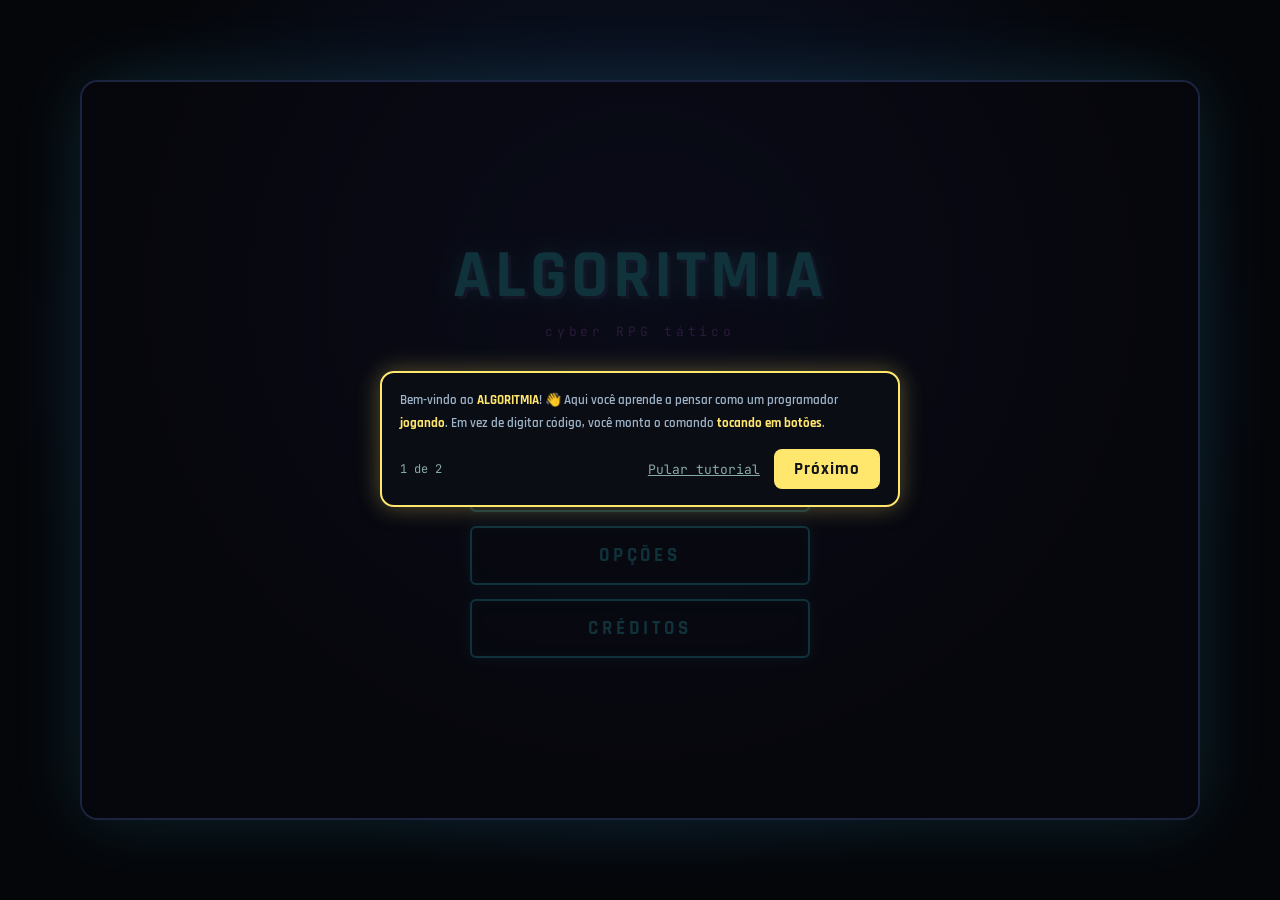
==== index.html @ fe7b75ea "Lançamento base da plataforma." ====
<!DOCTYPE html>
<html lang="pt-BR"><head>
<meta charset="UTF-8">
<meta name="viewport" content="width=device-width,initial-scale=1,maximum-scale=1,user-scalable=no,viewport-fit=cover">
<meta name="theme-color" content="#0b0d14">
<title>Algoritmia — Cyber RPG Tático</title>
<link href="https://fonts.googleapis.com/css2?family=JetBrains+Mono:wght@400;600&family=Rajdhani:wght@600;700&display=swap" rel="stylesheet">
<link rel="stylesheet" href="css/base.css">
<link rel="stylesheet" href="css/menu.css">
<link rel="stylesheet" href="css/battle.css">
<link rel="stylesheet" href="css/tutorial.css">
</head><body>
<main id="app">
  <section id="screen-title" class="screen active">
    <h1 class="logo">ALGORITMIA<small>cyber RPG tático</small></h1>
    <nav class="menu">
      <button class="pri" data-go="map">JOGAR</button>
      <button id="btn-how">COMO JOGAR</button>
      <button data-go="options">OPÇÕES</button>
      <button data-go="credits">CRÉDITOS</button>
    </nav>
  </section>

  <section id="screen-options" class="screen">
    <h2 class="logo sm">OPÇÕES</h2>
    <nav class="menu">
      <button id="opt-name">NOME: ---</button>
      <button id="opt-sound">SOM: LIGADO</button>
      <button id="opt-reset">ZERAR PROGRESSO</button>
      <button data-go="title">VOLTAR</button>
    </nav>
  </section>

  <section id="screen-name" class="screen">
    <h2 class="logo sm">SEU NOME</h2>
    <p class="txt">Como você quer ser chamado?<br>Até 18 caracteres.</p>
    <div class="namebox">
      <input id="name-input" type="text" maxlength="18" autocomplete="off" autocapitalize="words" spellcheck="false" enterkeyhint="done" placeholder="Digite seu nome" aria-label="Seu nome">
      <small id="name-count">0/18</small>
    </div>
    <nav class="menu">
      <button class="pri" id="name-ok">CONFIRMAR</button>
      <button id="name-back">VOLTAR</button>
    </nav>
  </section>

  <section id="screen-credits" class="screen">
    <h2 class="logo sm">CRÉDITOS</h2>
    <p class="txt">Reis RFV · Camacho KRP<br>Senai Porto — Cuiabá, MT</p>
    <nav class="menu"><button data-go="title">VOLTAR</button></nav>
  </section>

  <section id="screen-map" class="screen">
    <header class="hud"><span id="map-phase">FASE 1</span><span class="hbtn"><button class="mini" data-help>? AJUDA</button><button data-go="title" class="mini">‹ MENU</button></span></header>
    <div class="mapwrap"><canvas id="map-canvas"></canvas></div>
    <p class="hint">Toque no mapa (ou use as setas/WASD) para mover. Chegue até o inimigo para lutar.</p>
  </section>

  <section id="screen-battle" class="screen">
    <div class="device">
      <div class="bar-phase"><span>FASE <span id="b-phase">1</span></span><span class="hbtn"><button class="mini" data-help>? AJUDA</button><button class="mini" id="b-exit">‹ MAPA</button></span></div>
      <div class="col-l">
        <div class="crt">
          <div class="hp hp-player"><b class="pname" id="player-name"></b><i id="php"></i><div class="bar"><u id="php-bar"></u></div><small>Rank Data Scout</small></div>
          <div class="hp hp-boss"><b id="boss-name"></b><i id="bhp"></i><div class="bar"><u id="bhp-bar"></u></div><small id="boss-lvl"></small></div>
          <div class="stage"><div class="spr player" id="player-spr" role="img" aria-label="Seu personagem"></div><div class="spr boss" id="boss-spr" role="img"></div></div>
        </div>
        <div class="term" id="term"><div class="intent" id="intent"></div><div class="tip" id="tip" hidden></div><div id="code"></div></div>
      </div>
      <div class="col-r">
        <div class="keys" id="keys"></div>
        <button class="exec" id="exec">EXECUTE SCRIPT</button>
      </div>
    </div>
  </section>
  <div id="toast"></div>
  <div id="coach"><div class="spot"></div>
    <div class="card"><div class="txt"></div>
      <div class="row"><span class="step"></span><span><button class="skip">Pular tutorial</button> <button class="next">Próximo</button></span></div>
    </div>
  </div>
</main>
<script src="js/core.js"></script>
<script src="js/sprites.js"></script>
<script src="js/data/levels.js"></script>
<script src="js/screens/map.js"></script>
<script src="js/screens/battle.js"></script>
<script src="js/tutorial.js"></script>
<script src="js/main.js"></script>
</body></html>
---- css/base.css ----
:root{--bg:#0b0d14;--cy:#3ee8ff;--pu:#b66cff;--gr:#4dff88;--pk:#ff4fd8;--ye:#ffe66d;--rd:#ff4d5e;
--fm:'JetBrains Mono',ui-monospace,'Courier New',monospace;--fd:'Rajdhani',system-ui,sans-serif}
*{box-sizing:border-box;margin:0;padding:0;-webkit-tap-highlight-color:transparent;user-select:none;-webkit-user-select:none}
html,body{height:100%;background:#05060a;color:#e8f6ff;font-family:var(--fm);overscroll-behavior:none;touch-action:manipulation}
#app{position:relative;width:100%;max-width:480px;height:100dvh;margin:0 auto;overflow:hidden;background:var(--bg)}
.screen{position:absolute;inset:0;display:none;flex-direction:column;padding:env(safe-area-inset-top) 0 env(safe-area-inset-bottom)}
.screen.active{display:flex}
input{font:inherit;user-select:text;-webkit-user-select:text} /* Safari não deixa digitar com user-select:none */
button{font:inherit;color:inherit;cursor:pointer;border:0;background:none}
#toast{position:absolute;top:42%;left:50%;transform:translate(-50%,-50%) scale(.85);padding:12px 18px;border:2px solid;border-radius:10px;background:#0b0d14ee;font:700 15px var(--fd);letter-spacing:.08em;text-align:center;opacity:0;pointer-events:none;transition:.18s;z-index:50;box-shadow:0 0 18px currentColor}
#toast.show{opacity:1;transform:translate(-50%,-50%) scale(1)}
@media (prefers-reduced-motion:reduce){*{animation:none!important;transition:none!important}}
---- css/menu.css ----
#screen-title,#screen-options,#screen-credits,#screen-name{align-items:center;justify-content:center;gap:40px;text-align:center;padding:24px;background:radial-gradient(ellipse at 50% 28%,#1b2350,#0b0d14 70%)}
.logo{font:700 clamp(44px,15vw,68px)/1 var(--fd);letter-spacing:.06em;color:var(--cy);text-shadow:0 0 20px #3ee8ff88,3px 3px 0 #b66cff55}
.logo small{display:block;font:400 13px var(--fm);letter-spacing:.3em;color:var(--pu);margin-top:12px;text-shadow:none}
.logo.sm{font-size:40px}
.menu{display:flex;flex-direction:column;gap:14px;width:min(78%,300px)}
.menu button{padding:15px;font:700 19px var(--fd);letter-spacing:.2em;border:2px solid var(--cy);border-radius:6px;background:#0d1426cc;color:var(--cy);box-shadow:0 0 14px #3ee8ff44,inset 0 0 12px #3ee8ff22}
.menu button:active{transform:scale(.97);background:#12304a}
.menu .pri{background:linear-gradient(135deg,#3ee8ff,#4dff88);color:#06121a;border-color:transparent}
.txt{font-size:13px;line-height:1.8;color:#9fb4c8}
.hud{display:flex;justify-content:space-between;align-items:center;padding:10px 16px;font:700 17px var(--fd);letter-spacing:.2em;color:var(--pu);border-bottom:1px solid #1c2442}
.hud button{color:var(--cy);font-size:22px;padding:2px 8px}
#screen-map{background:#080a10}
.mapwrap{flex:1;min-height:0;display:flex;align-items:center;justify-content:center}
#map-canvas{image-rendering:pixelated;touch-action:none;box-shadow:0 0 24px #3ee8ff22}
.hint{text-align:center;font-size:11px;color:#6d86a0;padding:10px}
.mini{padding:4px 10px;border:1px solid var(--cy);border-radius:6px;background:#0d1426aa;color:var(--cy);font:700 13px var(--fd);letter-spacing:.12em}
.mini:active{background:#12304a}
.hbtn{display:flex;gap:8px}
.hud .mini{font-size:13px;padding:4px 10px}
.hint{font-size:13px}
#screen-name{gap:22px}
#opt-name{overflow:hidden;text-overflow:ellipsis;white-space:nowrap}
.namebox{position:relative;width:min(86%,340px)}
#name-input{width:100%;padding:14px 58px 14px 14px;font:600 20px var(--fm);color:var(--cy);background:#0d1426;border:2px solid var(--cy);border-radius:6px;outline:0;caret-color:var(--pk);box-shadow:0 0 14px #3ee8ff44,inset 0 0 12px #3ee8ff22}
#name-input::placeholder{color:#3d5570;font-weight:400}
#name-input:focus{border-color:var(--pk);box-shadow:0 0 16px #ff4fd866,inset 0 0 12px #ff4fd822}
#name-count{position:absolute;right:12px;top:50%;transform:translateY(-50%);font-size:11px;color:#6d86a0}
#name-count.full{color:var(--ye)}
---- css/battle.css ----
.device{flex:1;min-height:0;display:flex;flex-direction:column;gap:8px;padding:10px;position:relative;background:linear-gradient(160deg,#4b5360,#2a303a 60%,#3a414c);border:3px solid #1b2028;border-radius:22px 22px 0 0}
.device::before{content:"";position:absolute;inset:0;border-radius:inherit;pointer-events:none;background:repeating-linear-gradient(90deg,#ffffff08 0 2px,transparent 2px 14px),repeating-linear-gradient(0deg,#0000001a 0 2px,transparent 2px 14px)}
.crt{flex:0 0 36%;position:relative;overflow:hidden;border-radius:16px;border:3px solid #11151b;background:radial-gradient(ellipse at 50% 85%,#1d4a5c,#0a1620 75%);box-shadow:inset 0 0 28px #000c,0 0 0 2px #5b6573}
.crt::after{content:"";position:absolute;inset:0;pointer-events:none;background:repeating-linear-gradient(0deg,#0000 0 2px,#0000002e 2px 4px)}
.hp{position:absolute;top:8px;width:42%;font-size:11px;font-weight:600;z-index:2;text-shadow:0 1px 2px #000}
.hp-player{left:8px;width:50%;color:var(--cy)}.hp-boss{right:8px;width:40%;color:var(--rd);text-align:right}
.hp i{float:right;font-style:normal;color:#dff}.hp-boss i{float:left}
.hp small{display:block;font-weight:400;color:#a9c;font-size:10px}
.bar{height:7px;margin:3px 0;background:#0008;border:1px solid #fff3;border-radius:4px;overflow:hidden}
.bar u{display:block;height:100%;transition:width .4s;background:linear-gradient(90deg,#4dff88,var(--cy))}
.hp-boss .bar u{background:linear-gradient(90deg,var(--rd),#ff8a5e);margin-left:auto}
.stage{position:absolute;inset:48px 8px 6px;display:flex;justify-content:space-between;align-items:flex-end}
.spr{width:42%;aspect-ratio:3/4;display:flex;align-items:flex-end;justify-content:center;font:700 12px var(--fm);background:center bottom/contain no-repeat;image-rendering:pixelated;filter:drop-shadow(0 0 10px #000)}
.player{width:38%;background-image:url(../assets/sprites/player.png)}
.boss{width:52%;aspect-ratio:1;background-image:url(../assets/sprites/boss1.png)} /* a arte do chefe de cada fase é trocada em battle.js */
.spr{animation:idle 2.2s ease-in-out infinite}.boss{animation-delay:-1.1s}@keyframes idle{50%{transform:translateY(-3%)}}
.hp-player b{display:inline-block;max-width:calc(100% - 52px);overflow:hidden;text-overflow:ellipsis;white-space:nowrap;vertical-align:bottom}
.hit{animation:hit .3s 2}@keyframes hit{50%{opacity:.2;filter:brightness(3)}}
.bar-phase{position:relative;z-index:1;padding:0 6px;font:700 16px var(--fd);letter-spacing:.2em;color:#d9a8ff}
.term{position:relative;z-index:1;flex:1 1 0;min-height:0;overflow:auto;padding:10px 12px;border-radius:14px;border:3px solid var(--pu);background:#0a0d14;box-shadow:0 0 14px #b66cff88,inset 0 0 18px #000;font-size:12.5px;line-height:1.7}
.intent{color:#7f8fb0}
#code{margin-top:6px;word-break:break-word}#code span{margin-right:.55em}
.t-k{color:var(--cy)}.t-o{color:var(--pu)}.t-v{color:var(--gr)}.t-a{color:var(--pk)}
.cur{display:inline-block;width:8px;height:14px;background:var(--pk);vertical-align:middle;animation:bl 1s steps(2) infinite}@keyframes bl{50%{opacity:0}}
.keys{position:relative;z-index:1;display:grid;grid-template-columns:repeat(5,1fr);gap:6px}
.key{height:clamp(34px,5.4dvh,46px);padding:0 2px;border-radius:8px;border:2px solid;background:#1b2230;font:600 clamp(8px,2.3vw,10px) var(--fm);box-shadow:0 0 8px currentColor,inset 0 0 6px #0006;overflow:hidden;white-space:nowrap}
.key.long{font-size:clamp(6.5px,1.8vw,8px)}
.key:active{transform:translateY(2px);filter:brightness(1.4)}
.key.off{opacity:.3;pointer-events:none;color:#556}
.key.k{color:var(--cy)}.key.o{color:var(--pu)}.key.v{color:var(--gr)}.key.a{color:var(--pk)}
.exec{position:relative;z-index:1;height:clamp(44px,7dvh,58px);border-radius:14px;border:3px solid var(--pk);background:linear-gradient(#3a1240,#1b0a24);color:#ffb4f0;font:700 21px var(--fd);letter-spacing:.14em;text-shadow:0 0 10px var(--pk);box-shadow:0 0 16px #ff4fd899,inset 0 0 14px #ff4fd844}
.exec:active{transform:scale(.98)}
.spr{max-height:100%}
.bar-phase{display:flex;justify-content:space-between;align-items:center;order:2}
.col-l,.col-r{display:contents}
.crt{order:1}.term{order:3}.keys{order:4}.exec{order:5}
.tip{margin-top:6px;padding-left:8px;border-left:3px solid var(--ye);color:var(--ye)}
/* Computador / tablet deitado: moldura em duas colunas */
@media (min-width:900px) and (min-height:520px){
  body{display:flex;align-items:center;justify-content:center;background:radial-gradient(ellipse at 50% 40%,#101a38,#05060a 70%)}
  #app{max-width:1120px;height:min(94dvh,740px);border:2px solid #1c2442;border-radius:18px;box-shadow:0 0 70px #3ee8ff22}
  .device{display:grid;grid-template-columns:1.15fr 1fr;grid-template-rows:auto minmax(0,1fr);column-gap:14px;padding:14px;border-radius:16px}
  .bar-phase{grid-column:1/-1;order:0;font-size:20px}
  .col-l,.col-r{display:flex;flex-direction:column;gap:12px;min-height:0}
  .crt{flex:0 0 54%;order:0}.term{flex:1;order:0;font-size:15px}.keys{flex:1;order:0;align-content:center;gap:10px}.exec{flex:none;order:0;height:68px}
  .key{height:clamp(46px,9dvh,70px);font-size:13px}.key.long{font-size:10px}
  .hp{font-size:14px}.menu{width:340px}
}
---- css/tutorial.css ----
#coach{position:absolute;inset:0;z-index:60;display:none}
#coach.on{display:block}
#coach.dim{background:#05060acc}
#coach .spot{position:absolute;border:2px solid var(--ye);border-radius:12px;box-shadow:0 0 0 9999px #05060acc,0 0 18px var(--ye);pointer-events:none;transition:all .25s}
#coach .card{position:absolute;left:50%;transform:translateX(-50%);width:min(92%,520px);padding:16px 18px;border:2px solid var(--ye);border-radius:14px;background:#0b0d14;color:#e8f6ff;font:600 18px/1.45 var(--fd);box-shadow:0 0 24px #ffe66d55}
#coach .txt b{color:var(--ye)}
#coach .row{display:flex;justify-content:space-between;align-items:center;margin-top:14px}
#coach .step{font:400 12px var(--fm);color:#8aa}
#coach .next{padding:9px 20px;border-radius:8px;background:var(--ye);color:#10131a;font:700 17px var(--fd);letter-spacing:.06em}
#coach .skip{margin-right:10px;color:#8aa;font:400 13px var(--fm);text-decoration:underline}
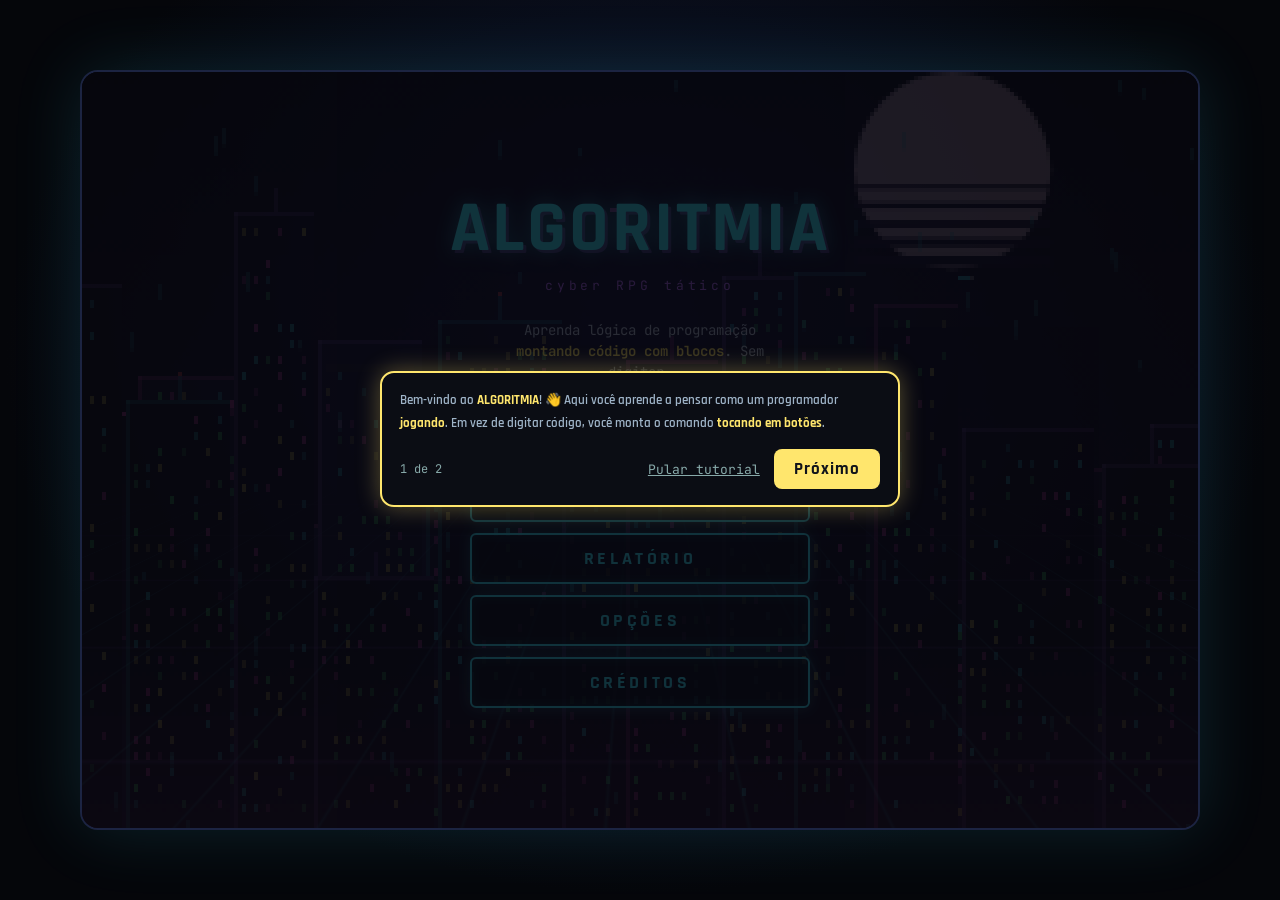
==== commit 0029853f: "Remake de tutorial, novas funcionalidades, ampliação de acessibilidade e leves alterações no visual." ====
--- a/index.html
+++ b/index.html
@@ -1,90 +1,204 @@
 <!DOCTYPE html>
 <html lang="pt-BR"><head>
 <meta charset="UTF-8">
-<meta name="viewport" content="width=device-width,initial-scale=1,maximum-scale=1,user-scalable=no,viewport-fit=cover">
+<meta name="viewport" content="width=device-width,initial-scale=1,viewport-fit=cover">
 <meta name="theme-color" content="#0b0d14">
+<meta name="description" content="Algoritmia: RPG tático para aprender lógica de programação no celular, montando código com blocos.">
 <title>Algoritmia — Cyber RPG Tático</title>
-<link href="https://fonts.googleapis.com/css2?family=JetBrains+Mono:wght@400;600&family=Rajdhani:wght@600;700&display=swap" rel="stylesheet">
+<link rel="icon" href="assets/icons/icon-192.png">
+<link rel="apple-touch-icon" href="assets/icons/icon-192.png">
+<link rel="stylesheet" href="css/fonts.css">
 <link rel="stylesheet" href="css/base.css">
 <link rel="stylesheet" href="css/menu.css">
 <link rel="stylesheet" href="css/battle.css">
+<link rel="stylesheet" href="css/dialogue.css">
 <link rel="stylesheet" href="css/tutorial.css">
+<link rel="stylesheet" href="css/report.css">
+<link rel="stylesheet" href="css/login.css">
+<link rel="stylesheet" href="css/training.css">
 </head><body>
 <main id="app">
+  <!-- ===================== TÍTULO ===================== -->
   <section id="screen-title" class="screen active">
-    <h1 class="logo">ALGORITMIA<small>cyber RPG tático</small></h1>
-    <nav class="menu">
-      <button class="pri" data-go="map">JOGAR</button>
-      <button id="btn-how">COMO JOGAR</button>
-      <button data-go="options">OPÇÕES</button>
-      <button data-go="credits">CRÉDITOS</button>
+    <canvas class="city" aria-hidden="true"></canvas>
+    <div class="grid-wrap" aria-hidden="true"><div class="grid-bg"></div></div>
+    <div class="banca-tag" id="banca-tag" hidden>MODO BANCA</div>
+    <h1 class="logo" id="logo">ALGORITMIA<small>cyber RPG tático</small></h1>
+    <p class="tagline">Aprenda lógica de programação <b>montando código com blocos</b>. Sem digitar.</p>
+    <nav class="menu" aria-label="Menu principal">
+      <button type="button" class="pri" data-go="map">▶ JOGAR</button>
+      <button type="button" id="btn-levels" hidden>ESCOLHER FASE</button>
+      <button type="button" id="btn-how">COMO JOGAR</button>
+      <button type="button" id="btn-report">RELATÓRIO</button>
+      <button type="button" data-go="options">OPÇÕES</button>
+      <button type="button" data-go="credits">CRÉDITOS</button>
+      <button type="button" id="btn-install" hidden>⬇ INSTALAR APP</button>
+      <button type="button" id="btn-demo-reset" class="warn" hidden>↺ REINICIAR DEMO</button>
     </nav>
+  </section>
+
+  <!-- ===================== ESCOLHER FASE (Modo Banca) ===================== -->
+  <section id="screen-levels" class="screen">
+    <h2 class="logo sm">FASES</h2>
+    <nav class="menu" aria-label="Lista de fases" id="level-list"></nav>
+    <nav class="menu" aria-label="Voltar das fases"><button type="button" data-go="title">VOLTAR</button></nav>
   </section>
 
   <section id="screen-options" class="screen">
     <h2 class="logo sm">OPÇÕES</h2>
-    <nav class="menu">
-      <button id="opt-name">NOME: ---</button>
-      <button id="opt-sound">SOM: LIGADO</button>
-      <button id="opt-reset">ZERAR PROGRESSO</button>
-      <button data-go="title">VOLTAR</button>
+    <nav class="menu" aria-label="Opções do jogo">
+      <button type="button" id="opt-name">NOME: ---</button>
+      <button type="button" id="opt-sound">SOM: LIGADO</button>
+      <button type="button" id="opt-vibra">VIBRAÇÃO: LIGADA</button>
+      <button type="button" id="opt-calmo">MODO ACOLHIMENTO: DESLIGADO</button>
+      <button type="button" id="opt-lite">EFEITOS LEVES: DESLIGADO</button>
+      <button type="button" id="opt-reset">ZERAR PROGRESSO</button>
+      <button type="button" data-go="title">VOLTAR</button>
     </nav>
-  </section>
-
+    <p class="txt small">Modo Acolhimento: sem cronômetro e com metade do dano. Efeitos leves: menos animação para celulares mais simples.</p>
+  </section>
+
+  <!-- ===================== ACESSO (login por codinome) ===================== -->
   <section id="screen-name" class="screen">
-    <h2 class="logo sm">SEU NOME</h2>
-    <p class="txt">Como você quer ser chamado?<br>Até 18 caracteres.</p>
-    <div class="namebox">
-      <input id="name-input" type="text" maxlength="18" autocomplete="off" autocapitalize="words" spellcheck="false" enterkeyhint="done" placeholder="Digite seu nome" aria-label="Seu nome">
-      <small id="name-count">0/18</small>
-    </div>
-    <nav class="menu">
-      <button class="pri" id="name-ok">CONFIRMAR</button>
-      <button id="name-back">VOLTAR</button>
-    </nav>
+    <canvas class="city" aria-hidden="true"></canvas>
+    <div class="scan" aria-hidden="true"></div>
+    <div class="login">
+      <pre class="boot" id="boot" aria-hidden="true"></pre>
+      <div class="lcard" id="lcard">
+        <div class="lhead"><i class="led"></i><i class="led y"></i><i class="led g"></i><span>NEO-CUIABÁ // NET</span><b>v2.6</b></div>
+        <h2 class="ltitle" data-text="ACESSO AO SISTEMA">ACESSO AO SISTEMA</h2>
+        <label class="llab" for="name-input">CODINOME DO HACKER</label>
+        <div class="namebox">
+          <span class="nprompt" aria-hidden="true">&gt;_</span>
+          <input id="name-input" type="text" maxlength="18" autocomplete="off" autocapitalize="words" spellcheck="false" enterkeyhint="go" placeholder="ex.: Kenzo">
+          <small id="name-count">0/18</small>
+        </div>
+        <p class="lerr" id="name-err" role="alert" hidden></p>
+        <span class="llab" id="av-lab">ESCOLHA SEU VISUAL</span>
+        <div class="avatars" id="avatars" role="radiogroup" aria-labelledby="av-lab"></div>
+        <nav class="menu wide" aria-label="Acesso">
+          <button type="button" class="pri" id="name-ok">CONECTAR ▶</button>
+          <button type="button" id="name-back">VOLTAR</button>
+        </nav>
+      </div>
+    </div>
+    <div class="granted" id="granted" hidden>
+      <b class="gt" data-text="ACESSO CONCEDIDO">ACESSO CONCEDIDO</b>
+      <pre class="glog" id="glog"></pre>
+      <div class="gbar"><u id="gbar"></u></div>
+    </div>
   </section>
 
   <section id="screen-credits" class="screen">
     <h2 class="logo sm">CRÉDITOS</h2>
-    <p class="txt">Reis RFV · Camacho KRP<br>Senai Porto — Cuiabá, MT</p>
-    <nav class="menu"><button data-go="title">VOLTAR</button></nav>
-  </section>
-
+    <p class="txt">Equipe TRACER TECH<br>Kenzo Raul Pimenta Camacho · Rafael Filipe Vieira Reis<br>Senai Porto — Cuiabá, MT</p>
+    <p class="txt small">Arte em pixel art e sons 8-bit originais, gerados por código.</p>
+    <nav class="menu" aria-label="Voltar dos créditos"><button type="button" data-go="title">VOLTAR</button></nav>
+  </section>
+
+  <!-- ===================== MAPA ===================== -->
   <section id="screen-map" class="screen">
-    <header class="hud"><span id="map-phase">FASE 1</span><span class="hbtn"><button class="mini" data-help>? AJUDA</button><button data-go="title" class="mini">‹ MENU</button></span></header>
+    <header class="hud"><span id="map-phase">FASE 1</span><span class="hbtn"><button type="button" class="mini" data-help>? AJUDA</button><button type="button" data-go="title" class="mini">‹ MENU</button></span></header>
     <div class="mapwrap"><canvas id="map-canvas"></canvas></div>
-    <p class="hint">Toque no mapa (ou use as setas/WASD) para mover. Chegue até o inimigo para lutar.</p>
-  </section>
-
+    <p class="hint">Toque no chão para andar até o <b class="t-a">inimigo rosa</b>. Toque no <b class="t-o">Mentor</b> para aprender o conceito da fase.</p>
+    <div id="dialogue" role="dialog" aria-label="Conversa com o Mentor">
+      <div class="dlg-box">
+        <div class="dlg-avatar" aria-hidden="true"></div>
+        <div class="dlg-main"><div class="dlg-name"></div><p class="dlg-text" title="Toque para pular a digitação"></p></div>
+        <div class="dlg-options"></div>
+      </div>
+    </div>
+  </section>
+
+  <!-- ===================== BATALHA ===================== -->
   <section id="screen-battle" class="screen">
     <div class="device">
-      <div class="bar-phase"><span>FASE <span id="b-phase">1</span></span><span class="hbtn"><button class="mini" data-help>? AJUDA</button><button class="mini" id="b-exit">‹ MAPA</button></span></div>
+      <div class="bar-phase"><span>FASE <span id="b-phase">1</span></span><div class="timer" id="timer" hidden><u id="timer-bar"></u><i id="timer-txt"></i></div><span class="hbtn"><button type="button" class="mini" data-help>? AJUDA</button><button type="button" class="mini" id="b-exit">‹ MAPA</button></span></div>
       <div class="col-l">
         <div class="crt">
           <div class="hp hp-player"><b class="pname" id="player-name"></b><i id="php"></i><div class="bar"><u id="php-bar"></u></div><small>Rank Data Scout</small></div>
           <div class="hp hp-boss"><b id="boss-name"></b><i id="bhp"></i><div class="bar"><u id="bhp-bar"></u></div><small id="boss-lvl"></small></div>
+          <div class="bubble" id="bubble" aria-live="polite"></div>
           <div class="stage"><div class="spr player" id="player-spr" role="img" aria-label="Seu personagem"></div><div class="spr boss" id="boss-spr" role="img"></div></div>
         </div>
-        <div class="term" id="term"><div class="intent" id="intent"></div><div class="tip" id="tip" hidden></div><div id="code"></div></div>
+        <div class="term" id="term">
+          <div class="mission" id="mission"></div>
+          <div class="vars" id="vars" role="group" aria-label="Valores das variáveis"></div>
+          <div class="code" id="code" aria-live="polite"></div>
+          <div class="feedback" id="feedback" hidden aria-live="polite"></div>
+          <div class="transbox" id="transbox">
+            <div class="tabs" id="tabs" role="tablist"><button type="button" data-l="pt">PORTUGUÊS</button><button type="button" data-l="py">PYTHON</button><button type="button" data-l="js">JAVASCRIPT</button></div>
+            <pre id="trans"></pre>
+          </div>
+        </div>
       </div>
       <div class="col-r">
         <div class="keys" id="keys"></div>
-        <button class="exec" id="exec">EXECUTE SCRIPT</button>
-      </div>
-    </div>
-  </section>
+        <div class="actrow">
+          <button type="button" class="aux" id="undo" aria-label="Apagar o último bloco">⌫ APAGAR</button>
+          <button type="button" class="aux" id="hint">💡 DICA</button>
+          <button type="button" class="exec" id="exec">▶ EXECUTAR</button>
+        </div>
+      </div>
+    </div>
+  </section>
+
+  <!-- ===================== RESULTADO DA LUTA ===================== -->
+  <section id="screen-result" class="screen">
+    <h2 class="logo sm" id="res-title">MISSÃO CUMPRIDA</h2>
+    <div class="stars" id="res-stars"></div>
+    <div class="res-stats" id="res-stats"></div>
+    <div class="res-code" id="res-code"></div>
+    <nav class="menu" aria-label="Depois da luta"><button type="button" class="pri" id="res-next">CONTINUAR</button><button type="button" id="res-map">VOLTAR AO MAPA</button></nav>
+  </section>
+
+  <!-- ===================== RELATÓRIO (métricas reais) ===================== -->
+  <section id="screen-report" class="screen scroll">
+    <header class="hud"><span>RELATÓRIO</span><span class="hbtn"><button type="button" class="mini" id="rep-back">‹ VOLTAR</button></span></header>
+    <div class="rep-wrap">
+      <div class="seg" id="rep-scope"><button type="button" data-s="sessao" class="on">ESTA SESSÃO</button><button type="button" data-s="tudo">TUDO NESTE APARELHO</button></div>
+      <div id="rep-body"></div>
+      <h3 class="rep-h">Pesquisa: teclado do celular × blocos</h3>
+      <div id="bench-summary"></div>
+      <nav class="menu wide" aria-label="Ações do relatório">
+        <button type="button" class="pri" id="btn-bench">⌨ FAZER TESTE DE DIGITAÇÃO</button>
+        <button type="button" id="rep-csv">⬇ EXPORTAR CSV (JOGO)</button>
+        <button type="button" id="bench-csv">⬇ EXPORTAR CSV (TESTE)</button>
+        <button type="button" id="rep-clear" class="warn">APAGAR DADOS</button>
+      </nav>
+      <p class="txt small">Todos os números desta tela são calculados a partir do que foi realmente jogado neste aparelho. Nada é estimado.</p>
+    </div>
+  </section>
+
+  <!-- ===================== TESTE DE DIGITAÇÃO (benchmark) ===================== -->
+  <section id="screen-bench" class="screen scroll">
+    <header class="hud"><span>TESTE DE DIGITAÇÃO</span><span class="hbtn"><button type="button" class="mini" id="bench-quit">‹ SAIR</button></span></header>
+    <div class="bench" id="bench"></div>
+  </section>
+
   <div id="toast"></div>
   <div id="coach"><div class="spot"></div>
     <div class="card"><div class="txt"></div>
-      <div class="row"><span class="step"></span><span><button class="skip">Pular tutorial</button> <button class="next">Próximo</button></span></div>
+      <div class="row"><span class="step"></span><span><button type="button" class="skip">Pular tutorial</button> <button type="button" class="next">Próximo</button></span></div>
     </div>
   </div>
 </main>
 <script src="js/core.js"></script>
+<script src="js/lang/algo.js"></script>
+<script src="js/metrics/logger.js"></script>
 <script src="js/sprites.js"></script>
 <script src="js/data/levels.js"></script>
 <script src="js/screens/map.js"></script>
+<script src="js/engine/audio.js"></script>
+<script src="js/engine/effects.js"></script>
+<script src="js/data/dialogues.js"></script>
+<script src="js/components/dialogue.js"></script>
 <script src="js/screens/battle.js"></script>
+<script src="js/ui/city.js"></script>
+<script src="js/ui/charts.js"></script>
+<script src="js/screens/report.js"></script>
+<script src="js/screens/bench.js"></script>
 <script src="js/tutorial.js"></script>
+<script src="js/screens/training.js"></script>
 <script src="js/main.js"></script>
 </body></html>
--- a/css/fonts.css
+++ b/css/fonts.css
@@ -0,0 +1,6 @@
+/* Fontes locais (funcionam sem internet). Licença SIL Open Font License — ver assets/fonts/OFL-*.txt */
+@font-face{font-family:'Rajdhani';font-weight:600;font-display:swap;src:url(../assets/fonts/rajdhani-latin-600-normal.woff2) format('woff2')}
+@font-face{font-family:'Rajdhani';font-weight:700;font-display:swap;src:url(../assets/fonts/rajdhani-latin-700-normal.woff2) format('woff2')}
+@font-face{font-family:'JetBrains Mono';font-weight:400 500;font-display:swap;src:url(../assets/fonts/jetbrains-mono-latin-400-normal.woff2) format('woff2')}
+@font-face{font-family:'JetBrains Mono';font-weight:600;font-display:swap;src:url(../assets/fonts/jetbrains-mono-latin-600-normal.woff2) format('woff2')}
+@font-face{font-family:'JetBrains Mono';font-weight:700 900;font-display:swap;src:url(../assets/fonts/jetbrains-mono-latin-700-normal.woff2) format('woff2')}
--- a/css/base.css
+++ b/css/base.css
@@ -1,12 +1,15 @@
 :root{--bg:#0b0d14;--cy:#3ee8ff;--pu:#b66cff;--gr:#4dff88;--pk:#ff4fd8;--ye:#ffe66d;--rd:#ff4d5e;
 --fm:'JetBrains Mono',ui-monospace,'Courier New',monospace;--fd:'Rajdhani',system-ui,sans-serif}
 *{box-sizing:border-box;margin:0;padding:0;-webkit-tap-highlight-color:transparent;user-select:none;-webkit-user-select:none}
-html,body{height:100%;background:#05060a;color:#e8f6ff;font-family:var(--fm);overscroll-behavior:none;touch-action:manipulation}
-#app{position:relative;width:100%;max-width:480px;height:100dvh;margin:0 auto;overflow:hidden;background:var(--bg)}
-.screen{position:absolute;inset:0;display:none;flex-direction:column;padding:env(safe-area-inset-top) 0 env(safe-area-inset-bottom)}
+html,body{height:100%;background:#05060a;color:#e8f6ff;font-family:var(--fm);font-variant-ligatures:none;font-feature-settings:'liga' 0,'calt' 0;overscroll-behavior:none;touch-action:manipulation}
+#app{position:relative;width:100%;max-width:480px;height:100vh;height:100dvh;margin:0 auto;overflow:hidden;background:var(--bg)}
+.screen{position:absolute;top:0;right:0;bottom:0;left:0;display:none;flex-direction:column;padding:env(safe-area-inset-top) env(safe-area-inset-right) env(safe-area-inset-bottom) env(safe-area-inset-left);overflow-x:hidden;overflow-y:auto;-webkit-overflow-scrolling:touch}
+#screen-battle,#screen-map{overflow:hidden}
 .screen.active{display:flex}
 input{font:inherit;user-select:text;-webkit-user-select:text} /* Safari não deixa digitar com user-select:none */
-button{font:inherit;color:inherit;cursor:pointer;border:0;background:none}
+button{font:inherit;font-variant-ligatures:none;font-feature-settings:'liga' 0,'calt' 0;color:inherit;cursor:pointer;border:0;background:none}
 #toast{position:absolute;top:42%;left:50%;transform:translate(-50%,-50%) scale(.85);padding:12px 18px;border:2px solid;border-radius:10px;background:#0b0d14ee;font:700 15px var(--fd);letter-spacing:.08em;text-align:center;opacity:0;pointer-events:none;transition:.18s;z-index:50;box-shadow:0 0 18px currentColor}
 #toast.show{opacity:1;transform:translate(-50%,-50%) scale(1)}
 @media (prefers-reduced-motion:reduce){*{animation:none!important;transition:none!important}}
+/* sem ligaduras: '!=' e '==' aparecem exatamente como se digita (importante para quem está aprendendo) */
+*{font-variant-ligatures:none!important;font-feature-settings:'liga' 0,'calt' 0!important}
--- a/css/menu.css
+++ b/css/menu.css
@@ -1,9 +1,9 @@
-#screen-title,#screen-options,#screen-credits,#screen-name{align-items:center;justify-content:center;gap:40px;text-align:center;padding:24px;background:radial-gradient(ellipse at 50% 28%,#1b2350,#0b0d14 70%)}
-.logo{font:700 clamp(44px,15vw,68px)/1 var(--fd);letter-spacing:.06em;color:var(--cy);text-shadow:0 0 20px #3ee8ff88,3px 3px 0 #b66cff55}
+#screen-title,#screen-options,#screen-credits,#screen-name{align-items:center;justify-content:flex-start;justify-content:safe center;gap:40px;text-align:center;padding:24px;background:radial-gradient(ellipse at 50% 28%,#1b2350,#0b0d14 70%)}
+.logo{font:700 clamp(38px,13vw,72px)/1 var(--fd);letter-spacing:.04em;color:var(--cy);text-shadow:0 0 20px #3ee8ff88,3px 3px 0 #b66cff55}
 .logo small{display:block;font:400 13px var(--fm);letter-spacing:.3em;color:var(--pu);margin-top:12px;text-shadow:none}
 .logo.sm{font-size:40px}
-.menu{display:flex;flex-direction:column;gap:14px;width:min(78%,300px)}
-.menu button{padding:15px;font:700 19px var(--fd);letter-spacing:.2em;border:2px solid var(--cy);border-radius:6px;background:#0d1426cc;color:var(--cy);box-shadow:0 0 14px #3ee8ff44,inset 0 0 12px #3ee8ff22}
+.menu{display:flex;flex-direction:column;gap:11px;width:min(80%,300px)}
+.menu button{padding:12px;font:700 18px var(--fd);letter-spacing:.2em;border:2px solid var(--cy);border-radius:6px;background:#0d1426cc;color:var(--cy);box-shadow:0 0 14px #3ee8ff44,inset 0 0 12px #3ee8ff22}
 .menu button:active{transform:scale(.97);background:#12304a}
 .menu .pri{background:linear-gradient(135deg,#3ee8ff,#4dff88);color:#06121a;border-color:transparent}
 .txt{font-size:13px;line-height:1.8;color:#9fb4c8}
@@ -13,7 +13,7 @@
 .mapwrap{flex:1;min-height:0;display:flex;align-items:center;justify-content:center}
 #map-canvas{image-rendering:pixelated;touch-action:none;box-shadow:0 0 24px #3ee8ff22}
 .hint{text-align:center;font-size:11px;color:#6d86a0;padding:10px}
-.mini{padding:4px 10px;border:1px solid var(--cy);border-radius:6px;background:#0d1426aa;color:var(--cy);font:700 13px var(--fd);letter-spacing:.12em}
+.mini{min-height:36px;padding:4px 12px;border:1px solid var(--cy);border-radius:6px;background:#0d1426aa;color:var(--cy);font:700 13px var(--fd);letter-spacing:.12em}
 .mini:active{background:#12304a}
 .hbtn{display:flex;gap:8px}
 .hud .mini{font-size:13px;padding:4px 10px}
@@ -22,7 +22,7 @@
 #opt-name{overflow:hidden;text-overflow:ellipsis;white-space:nowrap}
 .namebox{position:relative;width:min(86%,340px)}
 #name-input{width:100%;padding:14px 58px 14px 14px;font:600 20px var(--fm);color:var(--cy);background:#0d1426;border:2px solid var(--cy);border-radius:6px;outline:0;caret-color:var(--pk);box-shadow:0 0 14px #3ee8ff44,inset 0 0 12px #3ee8ff22}
-#name-input::placeholder{color:#3d5570;font-weight:400}
+#name-input::placeholder{color:#6d86a0;font-weight:400}
 #name-input:focus{border-color:var(--pk);box-shadow:0 0 16px #ff4fd866,inset 0 0 12px #ff4fd822}
 #name-count{position:absolute;right:12px;top:50%;transform:translateY(-50%);font-size:11px;color:#6d86a0}
 #name-count.full{color:var(--ye)}
--- a/css/battle.css
+++ b/css/battle.css
@@ -1,48 +1,221 @@
-.device{flex:1;min-height:0;display:flex;flex-direction:column;gap:8px;padding:10px;position:relative;background:linear-gradient(160deg,#4b5360,#2a303a 60%,#3a414c);border:3px solid #1b2028;border-radius:22px 22px 0 0}
+/* ==========================================================================
+   BATALHA — layout tripartite 9:16: ARENA (topo) · TERMINAL (meio) · TECLADO DE BLOCOS (base)
+   ========================================================================== */
+.device{flex:1;min-height:0;display:flex;flex-direction:column;gap:7px;padding:8px;position:relative;background:linear-gradient(160deg,#4b5360,#2a303a 60%,#3a414c);border:3px solid #1b2028;border-radius:22px 22px 0 0}
 .device::before{content:"";position:absolute;inset:0;border-radius:inherit;pointer-events:none;background:repeating-linear-gradient(90deg,#ffffff08 0 2px,transparent 2px 14px),repeating-linear-gradient(0deg,#0000001a 0 2px,transparent 2px 14px)}
-.crt{flex:0 0 36%;position:relative;overflow:hidden;border-radius:16px;border:3px solid #11151b;background:radial-gradient(ellipse at 50% 85%,#1d4a5c,#0a1620 75%);box-shadow:inset 0 0 28px #000c,0 0 0 2px #5b6573}
+.col-l,.col-r{display:contents}
+.crt{order:1;flex:0 0 29%;position:relative;overflow:hidden;border-radius:16px;border:3px solid #11151b;background:radial-gradient(ellipse at 50% 85%,#1d4a5c,#0a1620 75%);box-shadow:inset 0 0 28px #000c,0 0 0 2px #5b6573}
 .crt::after{content:"";position:absolute;inset:0;pointer-events:none;background:repeating-linear-gradient(0deg,#0000 0 2px,#0000002e 2px 4px)}
-.hp{position:absolute;top:8px;width:42%;font-size:11px;font-weight:600;z-index:2;text-shadow:0 1px 2px #000}
+.hp{position:absolute;top:7px;font-size:11px;font-weight:600;z-index:2;text-shadow:0 1px 2px #000}
 .hp-player{left:8px;width:50%;color:var(--cy)}.hp-boss{right:8px;width:40%;color:var(--rd);text-align:right}
 .hp i{float:right;font-style:normal;color:#dff}.hp-boss i{float:left}
 .hp small{display:block;font-weight:400;color:#a9c;font-size:10px}
 .bar{height:7px;margin:3px 0;background:#0008;border:1px solid #fff3;border-radius:4px;overflow:hidden}
 .bar u{display:block;height:100%;transition:width .4s;background:linear-gradient(90deg,#4dff88,var(--cy))}
 .hp-boss .bar u{background:linear-gradient(90deg,var(--rd),#ff8a5e);margin-left:auto}
-.stage{position:absolute;inset:48px 8px 6px;display:flex;justify-content:space-between;align-items:flex-end}
-.spr{width:42%;aspect-ratio:3/4;display:flex;align-items:flex-end;justify-content:center;font:700 12px var(--fm);background:center bottom/contain no-repeat;image-rendering:pixelated;filter:drop-shadow(0 0 10px #000)}
-.player{width:38%;background-image:url(../assets/sprites/player.png)}
-.boss{width:52%;aspect-ratio:1;background-image:url(../assets/sprites/boss1.png)} /* a arte do chefe de cada fase é trocada em battle.js */
+.hp-player b{display:inline-block;max-width:calc(100% - 52px);overflow:hidden;text-overflow:ellipsis;white-space:nowrap;vertical-align:bottom}
+.stage{position:absolute;top:46px;right:8px;bottom:6px;left:8px;display:flex;justify-content:space-between;align-items:flex-end}
+.spr{width:42%;aspect-ratio:3/4;max-height:100%;background:center bottom/contain no-repeat;image-rendering:pixelated;filter:drop-shadow(0 0 10px #000)}
+.player{width:34%;background-image:url(../assets/sprites/player.png)}
+.boss{width:46%;aspect-ratio:1;background-image:url(../assets/sprites/boss1.png)} /* a arte de cada chefe é trocada em battle.js */
 .spr{animation:idle 2.2s ease-in-out infinite}.boss{animation-delay:-1.1s}@keyframes idle{50%{transform:translateY(-3%)}}
-.hp-player b{display:inline-block;max-width:calc(100% - 52px);overflow:hidden;text-overflow:ellipsis;white-space:nowrap;vertical-align:bottom}
 .hit{animation:hit .3s 2}@keyframes hit{50%{opacity:.2;filter:brightness(3)}}
-.bar-phase{position:relative;z-index:1;padding:0 6px;font:700 16px var(--fd);letter-spacing:.2em;color:#d9a8ff}
-.term{position:relative;z-index:1;flex:1 1 0;min-height:0;overflow:auto;padding:10px 12px;border-radius:14px;border:3px solid var(--pu);background:#0a0d14;box-shadow:0 0 14px #b66cff88,inset 0 0 18px #000;font-size:12.5px;line-height:1.7}
-.intent{color:#7f8fb0}
-#code{margin-top:6px;word-break:break-word}#code span{margin-right:.55em}
-.t-k{color:var(--cy)}.t-o{color:var(--pu)}.t-v{color:var(--gr)}.t-a{color:var(--pk)}
-.cur{display:inline-block;width:8px;height:14px;background:var(--pk);vertical-align:middle;animation:bl 1s steps(2) infinite}@keyframes bl{50%{opacity:0}}
-.keys{position:relative;z-index:1;display:grid;grid-template-columns:repeat(5,1fr);gap:6px}
-.key{height:clamp(34px,5.4dvh,46px);padding:0 2px;border-radius:8px;border:2px solid;background:#1b2230;font:600 clamp(8px,2.3vw,10px) var(--fm);box-shadow:0 0 8px currentColor,inset 0 0 6px #0006;overflow:hidden;white-space:nowrap}
-.key.long{font-size:clamp(6.5px,1.8vw,8px)}
+/* fala do chefe */
+.bubble{position:absolute;right:12px;top:50px;z-index:3;max-width:50%;padding:5px 9px;border-radius:9px;background:#f4f7ff;color:#141826;font:700 12px/1.2 var(--fd);letter-spacing:.02em;opacity:0;pointer-events:none}
+.bubble::after{content:"";position:absolute;left:24px;bottom:-6px;border:6px solid transparent;border-bottom:0;border-top-color:#f4f7ff}
+.bubble.on{animation:bub 3.4s forwards}@keyframes bub{0%{opacity:0;transform:scale(.8)}8%,82%{opacity:1;transform:none}100%{opacity:0}}
+
+.bar-phase{order:2;position:relative;z-index:1;display:flex;justify-content:space-between;align-items:center;padding:0 4px;font:700 15px var(--fd);letter-spacing:.2em;color:#d9a8ff}
+
+/* ---------- Terminal ---------- */
+.term{order:3;position:relative;z-index:1;flex:1 1 0;min-height:0;overflow:auto;padding:8px 10px;border-radius:14px;border:3px solid var(--pu);background:#0a0d14;box-shadow:0 0 14px #b66cff88,inset 0 0 18px #000;font-size:12.5px;line-height:1.5}
+.mission{color:#d5ddf0;font:500 13px/1.5 var(--fm)}.mission b{font-weight:700}
+.mission.big{font-size:16px;margin:10px 0}
+.mlab{display:inline-block;padding:1px 6px;margin-right:4px;border-radius:3px;background:var(--ye);color:#0b0d14;font:700 10px/1.5 var(--fd);letter-spacing:.14em;vertical-align:1px}
+.vars{display:flex;flex-wrap:wrap;gap:5px;margin:6px 0}
+.var{padding:1px 8px;border:1px solid #4dff8855;border-radius:10px;background:#0e1c17;color:#bfe;font-size:11.5px}
+.var b{color:var(--gr);font-weight:600}.var i{font-style:normal;font-weight:700;color:var(--ye)}
+.code{display:flex;flex-wrap:wrap;align-items:center;gap:5px;min-height:40px;padding:6px;border:1px solid #232b40;border-radius:8px;background:#05070c}
+.prompt{color:var(--pk);margin-right:2px}
+.chip{min-height:34px;padding:3px 8px;border:1.5px solid currentColor;border-radius:6px;background:#151b28;font:600 12.5px var(--fm);animation:chipIn .18s ease-out}
+@keyframes chipIn{from{transform:translateY(8px) scale(.85);opacity:0}}
+.ghost{padding:5px 7px;border:1.5px dashed currentColor;border-radius:6px;font:700 10px var(--fd);letter-spacing:.08em;opacity:.6}
+.ghost.opt{color:#8a97b5;opacity:.75;font-weight:600}
+.start{font-size:11.5px;color:#7d90b0}
+.chip.k,.ghost.k,.c-k,.t-k{color:var(--cy)}.chip.o,.ghost.o,.c-o,.t-o{color:var(--pu)}.chip.v,.ghost.v,.c-v,.t-v{color:var(--gr)}.chip.a,.ghost.a,.c-a,.t-a{color:var(--pk)}
+.t-x{color:#7a86a6}.t-gr{color:var(--gr)}.t-rd{color:var(--rd)}.dim{color:#7d90b0}
+.feedback{margin-top:6px;padding:7px 9px;border-left:3px solid;border-radius:4px;background:#0d1220;font-size:12px;line-height:1.55}
+.feedback b{letter-spacing:.04em}
+.feedback.bad{border-color:var(--rd);color:#ffd5da}.feedback.good{border-color:var(--gr);color:#d6ffe4}
+.feedback.tip{border-color:var(--ye);color:#fff3c0}.feedback.run{border-color:var(--cy);color:#d8f6ff}
+.transbox{margin-top:6px}
+.tabs{display:flex;gap:3px}
+.tabs button{flex:1;padding:4px 0;border:1px solid #2a3350;border-bottom:0;border-radius:6px 6px 0 0;background:#0d1220;color:#8190b0;font:700 10.5px var(--fd);letter-spacing:.1em}
+.tabs button.on{background:#1a2236;color:var(--cy);border-color:#3ee8ff66}
+#trans{margin:0;padding:7px 9px;border:1px solid #2a3350;border-radius:0 0 6px 6px;background:#05070c;color:#cfd8ee;font:500 12.5px/1.5 var(--fm);white-space:pre-wrap;word-break:break-word}
+
+/* ---------- Teclado de blocos (linhas por categoria) ---------- */
+.keys{order:4;position:relative;z-index:1;display:flex;flex-direction:column;gap:5px}
+.krow{display:grid;grid-template-columns:50px 1fr;gap:5px;align-items:center}
+.klab{display:flex;flex-direction:column;align-items:center;gap:1px;font:700 9px/1.05 var(--fd);letter-spacing:.04em;text-align:center}
+.klab i{font-style:normal;font-size:13px}
+.kbtns{display:grid;grid-template-columns:repeat(auto-fill,minmax(54px,1fr));gap:5px} /* se não couberem 5 com nome legível, a linha quebra em vez de espremer */
+.key{height:clamp(38px,5.4vh,48px);height:clamp(38px,5.4dvh,48px);padding:1px 2px;border-radius:8px;border:2px solid;background:#1b2230;font:600 clamp(9px,2.65vw,11.5px)/1.1 var(--fm);box-shadow:0 0 8px currentColor,inset 0 0 6px #0006;overflow:hidden;transition:opacity .15s,filter .15s}
+.key.k{color:var(--cy)}.key.o{color:var(--pu)}.key.v{color:var(--gr)}.key.a{color:var(--pk)}
 .key:active{transform:translateY(2px);filter:brightness(1.4)}
-.key.off{opacity:.3;pointer-events:none;color:#556}
-.key.k{color:var(--cy)}.key.o{color:var(--pu)}.key.v{color:var(--gr)}.key.a{color:var(--pk)}
-.exec{position:relative;z-index:1;height:clamp(44px,7dvh,58px);border-radius:14px;border:3px solid var(--pk);background:linear-gradient(#3a1240,#1b0a24);color:#ffb4f0;font:700 21px var(--fd);letter-spacing:.14em;text-shadow:0 0 10px var(--pk);box-shadow:0 0 16px #ff4fd899,inset 0 0 14px #ff4fd844}
+.key.off{opacity:.3;box-shadow:none;filter:grayscale(.7);cursor:default}
+.pulse{animation:pulse .8s ease-in-out infinite!important}
+@keyframes pulse{50%{transform:scale(1.08);box-shadow:0 0 16px currentColor,0 0 0 3px var(--ye)}}
+.actrow{order:5;position:relative;z-index:1;display:grid;grid-template-columns:auto auto 1fr;gap:6px}
+.aux{white-space:nowrap;height:clamp(44px,6.5vh,54px);height:clamp(44px,6.5dvh,54px);padding:0 10px;border:2px solid #5b6573;border-radius:12px;background:#1b2230;color:#d8e6f5;font:700 13px var(--fd);letter-spacing:.06em}
+.aux:disabled{opacity:.35}
+#hint{border-color:var(--ye);color:var(--ye)}
+.exec{white-space:nowrap;overflow:hidden;height:clamp(44px,6.5vh,54px);height:clamp(44px,6.5dvh,54px);border-radius:12px;border:3px solid var(--pk);background:linear-gradient(#3a1240,#1b0a24);color:#ffb4f0;font:700 19px var(--fd);letter-spacing:.12em;text-shadow:0 0 10px var(--pk);box-shadow:0 0 16px #ff4fd899,inset 0 0 14px #ff4fd844}
+.exec:not(.ready){opacity:.55;filter:saturate(.35);font-size:15px}
+.exec small{font-size:11px;letter-spacing:.12em;opacity:.8;margin-right:4px}
+.exec.ready{animation:ready 1.6s ease-in-out infinite}@keyframes ready{50%{box-shadow:0 0 26px #ff4fd8,inset 0 0 14px #ff4fd844}}
 .exec:active{transform:scale(.98)}
-.spr{max-height:100%}
-.bar-phase{display:flex;justify-content:space-between;align-items:center;order:2}
-.col-l,.col-r{display:contents}
-.crt{order:1}.term{order:3}.keys{order:4}.exec{order:5}
-.tip{margin-top:6px;padding-left:8px;border-left:3px solid var(--ye);color:var(--ye)}
-/* Computador / tablet deitado: moldura em duas colunas */
+
+/* 351–380px (o tamanho mais comum dos Androids, 360px): rótulo um pouco mais estreito para caberem 5 blocos por linha */
+@media (min-width:351px) and (max-width:380px){.krow{grid-template-columns:46px 1fr;gap:4px}.kbtns{gap:4px}.klab{font-size:9px}}
+/* celulares estreitos (320–350px, ex.: iPhone SE 1ª geração / Androids de entrada) */
+@media (max-width:350px){
+  .device{padding:6px;gap:6px}
+  .bar-phase{font-size:12px;letter-spacing:.1em}.bar-phase .mini{font-size:11px;padding:3px 7px;letter-spacing:.06em}
+  .timer{margin:0 6px;min-width:40px}
+  .krow{grid-template-columns:44px 1fr;gap:4px}.kbtns{gap:4px}.klab{font-size:9px}.klab i{font-size:12px}
+  .aux{padding:0 7px;font-size:12px}.exec{font-size:15px;letter-spacing:.08em}
+  .term{font-size:12px;padding:6px 8px}.mission{font-size:12px}
+}
+/* celulares baixos (ex.: 360×640): arena menor para caber terminal e teclado */
+@media (max-height:700px){.crt{flex-basis:25%}.stage{top:40px;bottom:4px}.hp small{display:none}.key{height:36px}.aux,.exec{height:44px}.term{padding:6px 8px}}
+
+/* Tablet em pé (600–899px): coluna mais larga, blocos maiores */
+@media (min-width:600px) and (max-width:899px) and (min-height:700px){
+  #app{max-width:640px}
+  .key{height:clamp(46px,5.5vh,58px);font-size:13px}.klab{font-size:10.5px}.krow{grid-template-columns:62px 1fr}
+  .term{font-size:14px}.mission{font-size:15px}#trans{font-size:14px}.hp{font-size:13px}
+}
+/* Celular DEITADO (altura baixa): batalha em duas colunas, menus em grade */
+@media (orientation:landscape) and (max-height:560px){
+  #app{max-width:none}
+  .device{display:grid;grid-template-columns:1.05fr 1fr;grid-template-rows:auto minmax(0,1fr);column-gap:10px;row-gap:6px;padding:6px 10px;border-radius:0}
+  .bar-phase{grid-column:1/-1;order:0;font-size:14px}
+  .col-l,.col-r{display:flex;flex-direction:column;gap:6px;min-height:0}
+  .col-r{overflow-y:auto}.col-r>.keys{margin-top:auto} /* encosta embaixo; se não couber, rola a partir do topo */
+  .kbtns{grid-template-columns:repeat(auto-fill,minmax(58px,1fr));gap:4px}
+  .crt{flex:0 0 36%;order:0}.term{flex:1;order:0;padding:6px 8px}.keys{order:0;gap:4px}.actrow{order:0}
+  .stage{top:34px;bottom:2px}.hp small{display:none}.hp{top:5px}
+  .krow{grid-template-columns:22px 1fr}.klab{font-size:0}.klab i{font-size:14px} /* deitado: só o ícone da categoria, sobra largura para os blocos */
+  .key{height:clamp(32px,11vh,46px);height:clamp(32px,11dvh,46px)}
+  .aux,.exec{height:clamp(36px,12vh,46px);height:clamp(36px,12dvh,46px)}.exec{font-size:16px}
+  .bubble{top:34px;font-size:11px}
+  .menu{display:grid;grid-template-columns:1fr 1fr;width:min(94%,600px);gap:8px}
+  .menu button{padding:9px;font-size:15px}
+  #screen-title{gap:12px;padding-top:12px;padding-bottom:12px}.logo{font-size:clamp(30px,8vh,48px)}.logo small{margin-top:6px}
+  .tagline{display:none}.grid-wrap{display:none}
+  #screen-options,#screen-credits,#screen-name,#screen-levels,#screen-result{gap:12px;padding-top:12px;padding-bottom:12px}
+  .stars{font-size:30px}.res-stats div{padding:5px 10px}
+  .hint{display:none}
+  #dialogue .dlg-text{min-height:3.2em;max-height:5em}
+}
+
+/* Computador / tablet deitado: duas colunas */
 @media (min-width:900px) and (min-height:520px){
   body{display:flex;align-items:center;justify-content:center;background:radial-gradient(ellipse at 50% 40%,#101a38,#05060a 70%)}
-  #app{max-width:1120px;height:min(94dvh,740px);border:2px solid #1c2442;border-radius:18px;box-shadow:0 0 70px #3ee8ff22}
-  .device{display:grid;grid-template-columns:1.15fr 1fr;grid-template-rows:auto minmax(0,1fr);column-gap:14px;padding:14px;border-radius:16px}
+  #app{max-width:1120px;height:min(94vh,760px);height:min(94dvh,760px);border:2px solid #1c2442;border-radius:18px;box-shadow:0 0 70px #3ee8ff22}
+  .device{display:grid;grid-template-columns:1.1fr 1fr;grid-template-rows:auto minmax(0,1fr);column-gap:14px;padding:14px;border-radius:16px}
   .bar-phase{grid-column:1/-1;order:0;font-size:20px}
-  .col-l,.col-r{display:flex;flex-direction:column;gap:12px;min-height:0}
-  .crt{flex:0 0 54%;order:0}.term{flex:1;order:0;font-size:15px}.keys{flex:1;order:0;align-content:center;gap:10px}.exec{flex:none;order:0;height:68px}
-  .key{height:clamp(46px,9dvh,70px);font-size:13px}.key.long{font-size:10px}
+  .col-l,.col-r{display:flex;flex-direction:column;gap:10px;min-height:0}
+  .crt{flex:0 0 46%;order:0}.term{flex:1;order:0;font-size:14px}.mission{font-size:15px}#trans{font-size:14px}
+  .keys{flex:1;order:0;justify-content:center;gap:10px}.actrow{order:0}
+  .key{height:clamp(46px,8vh,64px);height:clamp(46px,8dvh,64px);font-size:13px}.klab{font-size:11px}.krow{grid-template-columns:64px 1fr}
   .hp{font-size:14px}.menu{width:340px}
 }
+/* Efeitos leves (Opções): menos animação para celulares simples */
+body.lite .crt::after,body.lite .device::before{display:none}
+body.lite .spr,body.lite .exec.ready{animation:none}
+body.lite .key{box-shadow:none}
+
+/* ==========================================================================
+   EFEITOS VISUAIS DE IMPACTO (FX / JUICE)
+   ========================================================================== */
+
+/* 1. Tremor da Estrutura (Screen Shake) */
+.shake {
+    animation: screenShake 0.35s cubic-bezier(.36, .07, .19, .97) both;
+}
+
+@keyframes screenShake {
+    10%, 90% { transform: translate3d(-2px, 0, 0); }
+    20%, 80% { transform: translate3d(4px, -2px, 0); }
+    30%, 50%, 70% { transform: translate3d(-5px, 3px, 0); }
+    40%, 60% { transform: translate3d(5px, -1px, 0); }
+}
+
+/* 2. Flash de Glitch/Interferência na Tela CRT */
+.glitch-flash {
+    animation: glitchFlash 0.25s ease-out;
+}
+
+@keyframes glitchFlash {
+    0% { filter: brightness(2.5) contrast(1.5) hue-rotate(90deg); }
+    50% { filter: brightness(0.6) contrast(2) invert(0.2); }
+    100% { filter: brightness(1) contrast(1) hue-rotate(0deg); }
+}
+
+/* 3. Números e Mensagens de Dano Flutuantes */
+.damage-float {
+    position: absolute;
+    font-weight: 900;
+    font-size: 20px;
+    pointer-events: none;
+    z-index: 100;
+    font-family: 'Consolas', 'Fira Code', monospace;
+    text-shadow: 0 0 6px #000, 0 0 10px currentColor;
+    animation: floatAndFade 0.8s cubic-bezier(0.18, 0.89, 0.32, 1.28) forwards;
+}
+
+/* Estilos de Dano por Tipo */
+.damage-float.boss-hit { color: var(--dracula-pink, #FF79C6); }
+.damage-float.player-hit { color: var(--dracula-cyan, #8BE9FD); }
+.damage-float.crit { color: var(--dracula-yellow, #F1FA8C); font-size: 26px; }
+.damage-float.error { color: var(--dracula-red, #FF5555); font-size: 16px; }
+
+@keyframes floatAndFade {
+    0% {
+        opacity: 0;
+        transform: translate(-50%, 0) scale(0.5);
+    }
+    20% {
+        opacity: 1;
+        transform: translate(-50%, -12px) scale(1.3);
+    }
+    100% {
+        opacity: 0;
+        transform: translate(-50%, -45px) scale(1);
+    }
+}
+
+/* ==========================================================================
+   CHEFÃO: barra de tempo, golpe de ataque e cortes (estilo Undertale)
+   ========================================================================== */
+.timer[hidden]{display:none}
+.timer{position:relative;flex:1;min-width:56px;height:16px;margin:0 10px;border:2px solid var(--ye);border-radius:8px;background:#0009;overflow:hidden;box-shadow:0 0 8px #ffe66d55}
+.timer u{display:block;height:100%;width:100%;background:linear-gradient(90deg,var(--ye),#ff9a3d);transition:width .1s linear}
+.timer i{position:absolute;inset:0;display:grid;place-items:center;font:700 10px/1 var(--fm);font-style:normal;letter-spacing:0;color:#fff;text-shadow:0 1px 2px #000,0 0 4px #000}
+.timer.low{border-color:var(--rd);animation:timerPulse .5s steps(2) infinite}
+.timer.low u{background:linear-gradient(90deg,var(--rd),#ff8a5e)}
+@keyframes timerPulse{50%{box-shadow:0 0 14px var(--rd)}}
+.boss.big{width:60%;background-size:auto 90%} /* 90% da altura: os chifres não encostam no HUD */
+
+/* o sprite avança em direção ao alvo ao atacar */
+.spr.lunge-l{animation:lungeL .34s ease-out}
+.spr.lunge-r{animation:lungeR .34s ease-out}
+@keyframes lungeL{40%{transform:translateX(-18%) scale(1.04)}}
+@keyframes lungeR{40%{transform:translateX(18%) scale(1.04)}}
+
+/* corte: folha de 8 quadros reproduzida com steps() */
+.slash{position:absolute;z-index:99;pointer-events:none;transform:translate(-50%,-50%) rotate(var(--rot,0deg)) scaleX(var(--flip,1));background:url(../assets/sprites/slash-hero.png) 0 0/800% 100% no-repeat;image-rendering:pixelated;animation:slashPlay .45s steps(7) forwards}
+.slash.boss{background-image:url(../assets/sprites/slash-boss.png)}
+@keyframes slashPlay{to{background-position:100% 0}}
--- a/css/dialogue.css
+++ b/css/dialogue.css
@@ -0,0 +1,19 @@
+/* Caixa de diálogo (NPC): overlay na parte inferior da tela do mapa, 9:16 primeiro. */
+#dialogue{display:none;position:absolute;left:0;right:0;bottom:0;z-index:40;padding:10px 10px calc(10px + env(safe-area-inset-bottom))}
+#dialogue.on{display:block;animation:dlgUp .2s ease-out}
+@keyframes dlgUp{from{transform:translateY(22px);opacity:0}}
+.dlg-box{display:grid;grid-template-columns:64px 1fr;gap:10px 12px;max-width:720px;margin:0 auto;padding:12px;border:3px solid var(--cy);border-radius:10px;
+  background:linear-gradient(#0d1426f5,#080b16f5);box-shadow:0 0 0 2px #05060a,0 0 18px #3ee8ff55,inset 0 0 18px #3ee8ff1a}
+.dlg-avatar{width:64px;height:64px;border:2px solid var(--pu);border-radius:8px;background:#0a0d14 center/contain no-repeat;image-rendering:pixelated;box-shadow:inset 0 0 12px #000}
+.dlg-name{margin-bottom:4px;font:700 14px var(--fd);letter-spacing:.2em;color:var(--ye)}
+.dlg-text{min-height:5.6em;max-height:9em;overflow:auto;font:500 13px/1.55 var(--fm);color:#e8f6ff;cursor:pointer}
+.dlg-text.typing::after{content:"▮";margin-left:2px;color:var(--pk);animation:dlgBlink 1s steps(2) infinite}
+@keyframes dlgBlink{50%{opacity:0}}
+.dlg-options{grid-column:1/-1;display:grid;grid-template-columns:1fr 1fr;gap:8px}
+.dlg-options button{min-height:44px;padding:8px 10px;border:2px solid var(--pu);border-radius:6px;background:#12142a;color:#e8f6ff;font:600 12px var(--fm);text-align:left}
+.dlg-options button::before{content:"▸ ";color:var(--pk)}
+.dlg-options button:active,.dlg-options button.sel{border-color:var(--cy);background:#12304a}
+.dlg-options button.end{border-color:var(--rd);color:#ffb4bd}
+.dlg-options.lock button{pointer-events:none;opacity:.55}
+@media (min-width:900px) and (min-height:520px){.dlg-box{grid-template-columns:96px 1fr}.dlg-avatar{width:96px;height:96px}.dlg-text{font-size:16px}.dlg-options button{font-size:14px}}
+@media (prefers-reduced-motion:reduce){#dialogue.on{animation:none}.dlg-text.typing::after{animation:none}}
--- a/css/tutorial.css
+++ b/css/tutorial.css
@@ -1,4 +1,4 @@
-#coach{position:absolute;inset:0;z-index:60;display:none}
+#coach{position:absolute;top:0;right:0;bottom:0;left:0;z-index:60;display:none}
 #coach.on{display:block}
 #coach.dim{background:#05060acc}
 #coach .spot{position:absolute;border:2px solid var(--ye);border-radius:12px;box-shadow:0 0 0 9999px #05060acc,0 0 18px var(--ye);pointer-events:none;transition:all .25s}
--- a/css/report.css
+++ b/css/report.css
@@ -0,0 +1,78 @@
+/* Telas novas: título animado, resultado da luta, relatório (métricas) e teste de digitação */
+/* ---------- Título ---------- */
+#screen-title{overflow:hidden;gap:26px}
+.grid-wrap{position:absolute;top:0;right:0;bottom:0;left:0;overflow:hidden;pointer-events:none;z-index:0} /* recorta a grade: nada estoura para os lados */
+.grid-bg{position:absolute;left:-50%;right:-50%;bottom:-10%;height:55%;z-index:0;pointer-events:none;opacity:.55;
+  background:repeating-linear-gradient(90deg,#3ee8ff33 0 1px,transparent 1px 48px),repeating-linear-gradient(0deg,#b66cff33 0 1px,transparent 1px 48px);
+  transform:perspective(320px) rotateX(62deg);transform-origin:50% 0;animation:gridMove 3s linear infinite;mask-image:linear-gradient(transparent,#000 40%)}
+@keyframes gridMove{to{background-position:0 48px,0 48px}}
+#screen-title>*:not(.grid-wrap):not(.city){position:relative;z-index:1}
+.tagline{max-width:300px;font:500 14px/1.5 var(--fm);color:#b9c6e0}.tagline b{color:var(--ye);font-weight:600}
+.banca-tag{position:absolute!important;top:calc(12px + env(safe-area-inset-top));right:12px;padding:4px 10px;border:2px solid var(--ye);border-radius:6px;color:var(--ye);font:700 12px var(--fd);letter-spacing:.2em;animation:timerPulse 1s steps(2) infinite}
+.menu .warn{border-color:var(--rd);color:#ffb4bd;box-shadow:none}
+.menu.wide{width:100%;max-width:420px;margin:14px auto 0}
+.txt.small{font-size:11.5px;line-height:1.6;color:#7d90b0;max-width:420px}
+#screen-levels,#screen-result{align-items:center;justify-content:flex-start;justify-content:safe center;gap:22px;padding:24px;text-align:center;background:radial-gradient(ellipse at 50% 28%,#1b2350,#0b0d14 70%)}
+.screen.scroll{overflow-y:auto;-webkit-overflow-scrolling:touch}
+body.lite .grid-wrap{display:none}
+
+/* ---------- Resultado ---------- */
+.logo.win{color:var(--gr);text-shadow:0 0 20px #4dff8888}.logo.lose{color:var(--rd);text-shadow:0 0 20px #ff4d5e88}
+.stars{display:flex;gap:10px;font-size:44px;line-height:1}
+.stars i{font-style:normal;color:#2a3350;animation:star .5s backwards}.stars i.on{color:var(--ye);text-shadow:0 0 16px var(--ye)}
+@keyframes star{from{transform:scale(0) rotate(-90deg)}}
+.res-stats{width:min(100%,420px);display:flex;flex-direction:column;gap:2px;text-align:left}
+.res-stats div{display:flex;gap:8px;justify-content:space-between;align-items:center;padding:7px 10px;border-radius:6px;background:#0d1426;font-size:13px}
+.res-stats span{color:#9fb4c8;flex:1}.res-stats b{color:#e8f6ff;text-align:right;min-width:72px}
+.res-stats.cmp b{min-width:84px}
+.res-code{width:min(100%,420px);text-align:left}
+.rc-lab{font-size:12px;color:#9fb4c8;margin-bottom:4px}
+.res-code pre{padding:10px;border:1px solid #2a3350;border-radius:8px;background:#05070c;font:500 14px/1.5 var(--fm);white-space:pre-wrap}
+
+/* ---------- Relatório ---------- */
+.rep-wrap{padding:14px 16px 30px;display:flex;flex-direction:column;gap:10px;max-width:640px;width:100%;margin:0 auto}
+.seg{display:flex;border:1px solid #2a3350;border-radius:8px;overflow:hidden}
+.seg button{flex:1;padding:9px 4px;font:700 12px var(--fd);letter-spacing:.1em;color:#8190b0;background:#0d1220}
+.seg button.on{background:var(--cy);color:#06121a}
+.rep-h{margin-top:8px;font:700 14px var(--fd);letter-spacing:.16em;color:var(--pu);text-transform:uppercase}
+.skill{padding:9px 10px;border-radius:8px;background:#0d1426}
+.sk-top{display:flex;justify-content:space-between;font:600 13px var(--fm)}.sk-top b{color:var(--ye)}
+.sk-bar{height:10px;margin:6px 0 4px;border-radius:5px;background:#1b2236;overflow:hidden}
+.sk-bar u{display:block;height:100%;background:linear-gradient(90deg,var(--cy),var(--gr));transition:width .6s}
+.skill small{font-size:11px;color:#7d90b0}
+.tiles{display:grid;grid-template-columns:repeat(2,1fr);gap:6px}
+.tile{display:flex;flex-direction:column;gap:2px;padding:10px;border-radius:8px;background:#0d1426;border:1px solid #1c2442}
+.tile b{font:700 24px var(--fd);color:var(--cy)}.tile span{font-size:11.5px;color:#b9c6e0}.tile small{font-size:10.5px;color:#7d90b0}
+
+/* ---------- Teste de digitação ---------- */
+.bench{padding:16px;display:flex;flex-direction:column;gap:12px;max-width:560px;width:100%;margin:0 auto;text-align:left}
+.bench .logo.sm{text-align:center;font-size:34px}
+.bench .txt{font-size:13px;color:#b9c6e0}.bench .txt b{color:var(--ye)}
+.bench code{color:var(--cy);font:600 13px var(--fm)}
+.b-step{font:700 13px var(--fd);letter-spacing:.16em;color:var(--pu)}
+.lbl{display:flex;flex-direction:column;gap:6px;font-size:12px;color:#9fb4c8}
+.lbl input,#b-txt{width:100%;padding:12px;font:600 16px var(--fm);color:var(--cy);background:#0d1426;border:2px solid #2a3350;border-radius:8px;outline:0;user-select:text;-webkit-user-select:text}
+#b-txt{resize:none;font-size:16px}
+.lbl input:focus,#b-txt:focus{border-color:var(--cy)}
+.bench .keys{order:0}.bench .actrow{order:0}
+
+/* ---------- Gráficos (SVG) ---------- */
+#app{--s-dig:#d95926;--s-blo:#3987e5;--vz-grid:#1f2843;--vz-axis:#3a4566;--vz-text:#e8f6ff;--vz-muted:#8a9bbd}
+.vz{margin:0;padding:12px;border-radius:8px;background:#0d1426;display:flex;flex-direction:column;gap:8px}
+.vz svg{width:100%;max-width:460px;height:auto;display:block;overflow:visible}
+.vz-tit{font:700 11px var(--fd);letter-spacing:.08em;fill:var(--vz-muted);text-transform:uppercase}
+.vz-lab{font:600 10.5px var(--fm);fill:var(--vz-text)}
+.vz-val{font:700 10.5px var(--fm);fill:var(--vz-text);font-variant-numeric:tabular-nums}
+.vz-tick{font:500 9px var(--fm);fill:var(--vz-muted);font-variant-numeric:tabular-nums}
+.vz-grid{stroke:var(--vz-grid);stroke-width:1}
+.vz-axis{stroke:var(--vz-axis);stroke-width:1}
+.vz-hit{cursor:pointer}.vz-hit.on{fill:#ffffff0d}
+.vz-leg{display:flex;flex-wrap:wrap;align-items:center;gap:6px 14px;font:600 12px var(--fm);color:var(--vz-text)}
+.vz-leg i{display:inline-block;width:12px;height:12px;border-radius:3px;margin-right:6px;vertical-align:-1px}
+.vz-leg small{margin-left:auto;color:var(--vz-muted);font-weight:500}
+.vz-tip{position:absolute;z-index:80;max-width:260px;padding:7px 10px;border:1px solid var(--vz-axis);border-radius:6px;background:#05070cf2;color:var(--vz-text);font:500 12px/1.4 var(--fm);pointer-events:none;box-shadow:0 6px 18px #000a}
+.vz-table summary{cursor:pointer;font:600 12px var(--fm);color:var(--cy)}
+.vz-table{overflow-x:auto}
+.vz-table table{width:100%;margin-top:8px;border-collapse:collapse;font:500 11.5px var(--fm);font-variant-numeric:tabular-nums}
+.vz-table th,.vz-table td{padding:5px 6px;border-bottom:1px solid var(--vz-grid);text-align:left;white-space:nowrap}
+.vz-table th{color:var(--vz-muted);font-weight:600}
--- a/css/login.css
+++ b/css/login.css
@@ -0,0 +1,68 @@
+/* ==========================================================================
+   TELA DE ACESSO (login por codinome) + cidade neon de fundo — mobile primeiro
+   ========================================================================== */
+.city{position:absolute;top:0;right:0;bottom:0;left:0;width:100%;height:100%;z-index:0;image-rendering:pixelated;pointer-events:none}
+#screen-title .city{opacity:.45}
+#screen-title .grid-wrap{z-index:0}
+.scan{position:absolute;top:0;right:0;bottom:0;left:0;z-index:1;pointer-events:none;background:repeating-linear-gradient(0deg,#0000 0 2px,#0000003a 2px 4px),radial-gradient(ellipse at 50% 40%,#0000,#000a 85%)}
+
+#screen-name{justify-content:flex-start;justify-content:safe center;align-items:center;gap:0;padding:max(16px,env(safe-area-inset-top)) 14px max(16px,env(safe-area-inset-bottom));background:#07061a}
+.login{position:relative;z-index:2;width:min(100%,420px);display:flex;flex-direction:column;gap:10px;text-align:left}
+
+/* boot do terminal: linhas digitadas */
+.boot{min-height:5.2em;margin:0;padding:8px 10px;border-left:2px solid var(--gr);background:#05060acc;color:var(--gr);font:500 11.5px/1.45 var(--fm);white-space:pre-wrap;text-shadow:0 0 6px #4dff8866}
+.boot .ok{color:var(--cy)}.boot .warn{color:var(--ye)}
+.boot::after{content:"▮";color:var(--pk);animation:bl 1s steps(2) infinite}
+
+/* cartão do terminal de acesso */
+.lcard{display:flex;flex-direction:column;gap:9px;padding:14px;border:2px solid var(--cy);border-radius:12px;background:linear-gradient(160deg,#0d1426f2,#120a24f2);box-shadow:0 0 0 1px #05060a,0 0 26px #3ee8ff44,inset 0 0 22px #3ee8ff14;animation:cardIn .5s ease-out}
+@keyframes cardIn{from{opacity:0;transform:translateY(14px) scale(.98)}}
+.lhead{display:flex;align-items:center;gap:6px;font:600 10.5px var(--fm);color:#8aa0c0;letter-spacing:.08em}
+.lhead span{flex:1}.lhead b{color:var(--pk);font-weight:600}
+.led{width:8px;height:8px;border-radius:50%;background:var(--rd);box-shadow:0 0 6px currentColor;color:var(--rd)}
+.led.y{background:var(--ye);color:var(--ye)}.led.g{background:var(--gr);color:var(--gr);animation:bl 1.2s steps(2) infinite}
+
+/* título com glitch (duas cópias deslocadas em ciano e rosa) */
+.ltitle,.gt{position:relative;margin:2px 0;font:700 clamp(24px,8vw,32px)/1 var(--fd);letter-spacing:.06em;color:#eaf8ff;text-shadow:0 0 14px #3ee8ff88}
+.ltitle::before,.ltitle::after,.gt::before,.gt::after{content:attr(data-text);position:absolute;left:0;top:0;width:100%;overflow:hidden;pointer-events:none}
+.ltitle::before,.gt::before{color:var(--cy);transform:translate(-2px,0);clip-path:inset(0 0 55% 0);animation:glitchA 3.2s infinite steps(1)}
+.ltitle::after,.gt::after{color:var(--pk);transform:translate(2px,0);clip-path:inset(55% 0 0 0);animation:glitchB 2.7s infinite steps(1)}
+@keyframes glitchA{0%,86%,100%{transform:translate(0,0);opacity:0}88%{transform:translate(-3px,-1px);opacity:.9}92%{transform:translate(2px,1px);opacity:.9}}
+@keyframes glitchB{0%,80%,100%{transform:translate(0,0);opacity:0}82%{transform:translate(3px,1px);opacity:.9}85%{transform:translate(-2px,0);opacity:.9}}
+
+.llab{font:700 11px var(--fd);letter-spacing:.18em;color:var(--pu)}
+#screen-name .namebox{position:relative;width:100%;display:flex;align-items:center}
+.nprompt{position:absolute;left:12px;color:var(--pk);font:700 16px var(--fm);pointer-events:none}
+#screen-name #name-input{padding:13px 58px 13px 40px;font-size:18px}
+.lerr{margin:-2px 0 0;color:#ffb4bd;font:600 12px var(--fm)}
+.lerr::before{content:"✖ "}
+
+/* avatares: cor da jaqueta do herói */
+.avatars{display:grid;grid-template-columns:repeat(4,1fr);gap:8px}
+.av{position:relative;display:flex;flex-direction:column;align-items:center;gap:4px;padding:6px 2px 7px;border:2px solid #2a3350;border-radius:10px;background:#0a0d18;color:#9fb4c8;font:700 11px var(--fd);letter-spacing:.12em;transition:border-color .15s,transform .15s}
+.av i{display:block;width:100%;height:clamp(52px,15vw,72px);background:center bottom/contain no-repeat;image-rendering:pixelated}
+.av[aria-checked="true"]{border-color:var(--cy);color:var(--cy);background:#0f2232;box-shadow:0 0 14px #3ee8ff66;transform:translateY(-2px)}
+.av[aria-checked="true"]::after{content:"✔";position:absolute;top:3px;right:6px;font-size:11px;color:var(--gr)}
+.av:active{transform:scale(.96)}
+#screen-name .menu.wide{margin-top:4px;gap:9px;width:100%}
+
+/* ACESSO CONCEDIDO */
+.granted{position:absolute;top:0;right:0;bottom:0;left:0;z-index:5;display:flex;flex-direction:column;align-items:center;justify-content:center;gap:14px;padding:24px;background:#05060ae6;animation:fadeIn .2s ease-out}
+.granted[hidden]{display:none}
+@keyframes fadeIn{from{opacity:0}}
+.gt{font-size:clamp(28px,9vw,44px);color:var(--gr);text-shadow:0 0 18px #4dff8899;text-align:center}
+.glog{width:min(100%,360px);min-height:4.5em;margin:0;color:#bfe;font:500 12px/1.6 var(--fm);white-space:pre-wrap}
+.gbar{width:min(100%,360px);height:10px;border:1px solid var(--gr);border-radius:5px;overflow:hidden;background:#0a1a12}
+.gbar u{display:block;height:100%;width:0;background:linear-gradient(90deg,var(--gr),var(--cy));box-shadow:0 0 10px var(--gr);transition:width .2s linear}
+
+/* deitado / telas baixas: boot menor, avatares compactos */
+@media (max-height:640px){.boot{min-height:3.6em;font-size:10.5px}.av i{height:46px}.lcard{gap:7px;padding:12px}}
+@media (orientation:landscape) and (max-height:560px){
+  .login{width:min(100%,720px);display:grid;grid-template-columns:1fr 1.25fr;align-items:start}
+  .boot{min-height:0;height:100%}
+  #screen-name{justify-content:flex-start;justify-content:safe center;padding-top:8px;padding-bottom:8px}
+  .lcard{gap:6px;padding:10px 12px}.ltitle{font-size:22px}.av i{height:38px}.av{padding:4px 2px}
+  #screen-name .menu.wide{grid-template-columns:1fr 1fr;margin-top:2px}#screen-name .menu button{padding:8px}
+}
+body.lite .city{display:none}body.lite .scan{display:none}
+@media (prefers-reduced-motion:reduce){.ltitle::before,.ltitle::after,.gt::before,.gt::after{display:none}}
--- a/css/training.css
+++ b/css/training.css
@@ -0,0 +1,51 @@
+/* ==========================================================================
+   TREINAMENTO ANIMADO (js/screens/training.js) — legenda, destaque e "mão" que toca nos blocos
+   ========================================================================== */
+#trn{position:absolute;top:0;right:0;bottom:0;left:0;z-index:45;pointer-events:none}
+#trn[hidden]{display:none}
+#trn.dim::before{content:"";position:absolute;top:0;right:0;bottom:0;left:0;background:#05060acc}
+.trn-block{position:absolute;top:0;right:0;bottom:0;left:0;pointer-events:auto} /* na demonstração, os toques do jogador não mexem na luta */
+.trn-block[hidden]{display:none}
+.trn-spot{position:absolute;display:none;border:2px solid var(--ye);border-radius:12px;box-shadow:0 0 0 9999px #05060a99,0 0 18px var(--ye);transition:all .35s ease;pointer-events:none}
+#trn:not(.demo) .trn-spot{box-shadow:0 0 18px var(--ye)}
+
+/* legenda */
+.trn-card{position:absolute;left:50%;width:min(94%,460px);max-height:calc(100% - 12px);overflow-y:auto;transform:translateX(-50%);padding:12px 14px;border:2px solid var(--ye);border-radius:14px;background:#0b0d14f5;color:#e8f6ff;box-shadow:0 0 24px #ffe66d44;pointer-events:auto;font:600 16px/1.45 var(--fd)}
+.trn-card.mid{top:50%;transform:translate(-50%,-50%)}
+.trn-card.in{animation:trnIn .28s ease-out}
+@keyframes trnIn{from{opacity:0;margin-top:8px}}
+.trn-top{display:flex;justify-content:space-between;align-items:center;margin-bottom:5px;font:700 11px var(--fm);letter-spacing:.06em}
+.trn-tag{color:var(--ye)}.trn-step{color:#8aa0c0}
+.trn-txt b{color:var(--ye)}.trn-txt b[class^="t-"]{font-family:var(--fm);font-size:.92em}
+.trn-txt .t-k{color:var(--cy)}.trn-txt .t-o{color:var(--pu)}.trn-txt .t-v{color:var(--gr)}.trn-txt .t-a{color:var(--pk)}.trn-txt .t-gr{color:var(--gr)}.trn-txt .t-rd{color:var(--rd)}
+.trn-row{display:flex;flex-wrap:wrap;gap:6px;margin-top:10px}
+.trn-row:empty{display:none}
+.trn-row button{flex:1 1 auto;min-height:40px;padding:6px 10px;border:2px solid var(--cy);border-radius:8px;background:#0d1426;color:var(--cy);font:700 13px var(--fd);letter-spacing:.08em}
+.trn-row button.pri{background:var(--ye);border-color:var(--ye);color:#10131a}
+.trn-row button.ghost{border-color:#5b6573;color:#c8d4e6}
+.trn-row button:active{transform:scale(.97)}
+
+/* frase da missão quebrada em blocos (aparecem um a um) */
+.trn-map{display:flex;flex-wrap:wrap;gap:4px 10px;margin-top:6px;font:500 13px var(--fm)}
+.trn-map span{padding:2px 6px;border:1px solid #2a3350;border-radius:6px;background:#0d1426}
+.trn-map span{opacity:0;animation:trnMap .35s ease-out forwards}
+.trn-map i{font-style:normal;color:#c8d4e6}
+@keyframes trnMap{from{opacity:0;transform:translateX(-10px)}to{opacity:1;transform:none}}
+.trn-code{margin:8px 0 0;padding:9px;border:1px solid #2a3350;border-radius:8px;background:#05070c;font:500 14px/1.5 var(--fm);white-space:pre-wrap}
+.trn-code .t-k{color:var(--cy)}.trn-code .t-o{color:var(--pu)}.trn-code .t-v{color:var(--gr)}.trn-code .t-a{color:var(--pk)}
+
+/* mão que toca */
+.trn-hand{position:absolute;left:0;top:0;width:40px;height:40px;transition:transform .55s cubic-bezier(.3,.7,.3,1);filter:drop-shadow(0 3px 6px #000c);pointer-events:none;z-index:2}
+.trn-hand[hidden]{display:none}
+.trn-hand svg{position:relative;display:block}
+.trn-ripple{position:absolute;left:3px;top:-3px;width:20px;height:20px;border:2px solid var(--ye);border-radius:50%;opacity:0}
+.trn-hand.tap svg{animation:trnTap .25s ease-out}
+.trn-hand.tap .trn-ripple{animation:trnRip .45s ease-out}
+@keyframes trnTap{50%{transform:scale(.82) translateY(2px)}}
+@keyframes trnRip{from{opacity:1;transform:scale(.4)}to{opacity:0;transform:scale(2.2)}}
+
+/* na batalha em modo treino: some o "? AJUDA" (o treino já explica) */
+#screen-battle.treino [data-help]{display:none}
+@media (max-width:350px){.trn-card{font-size:14.5px;padding:10px 12px}.trn-row button{font-size:12px;padding:5px 8px}}
+@media (orientation:landscape) and (max-height:560px){.trn-card{font-size:14px;width:min(60%,440px);padding:9px 12px}.trn-map{font-size:12px;gap:1px}.trn-row{margin-top:6px}.trn-row button{min-height:34px}}
+@media (prefers-reduced-motion:reduce){.trn-hand{transition:none}}
